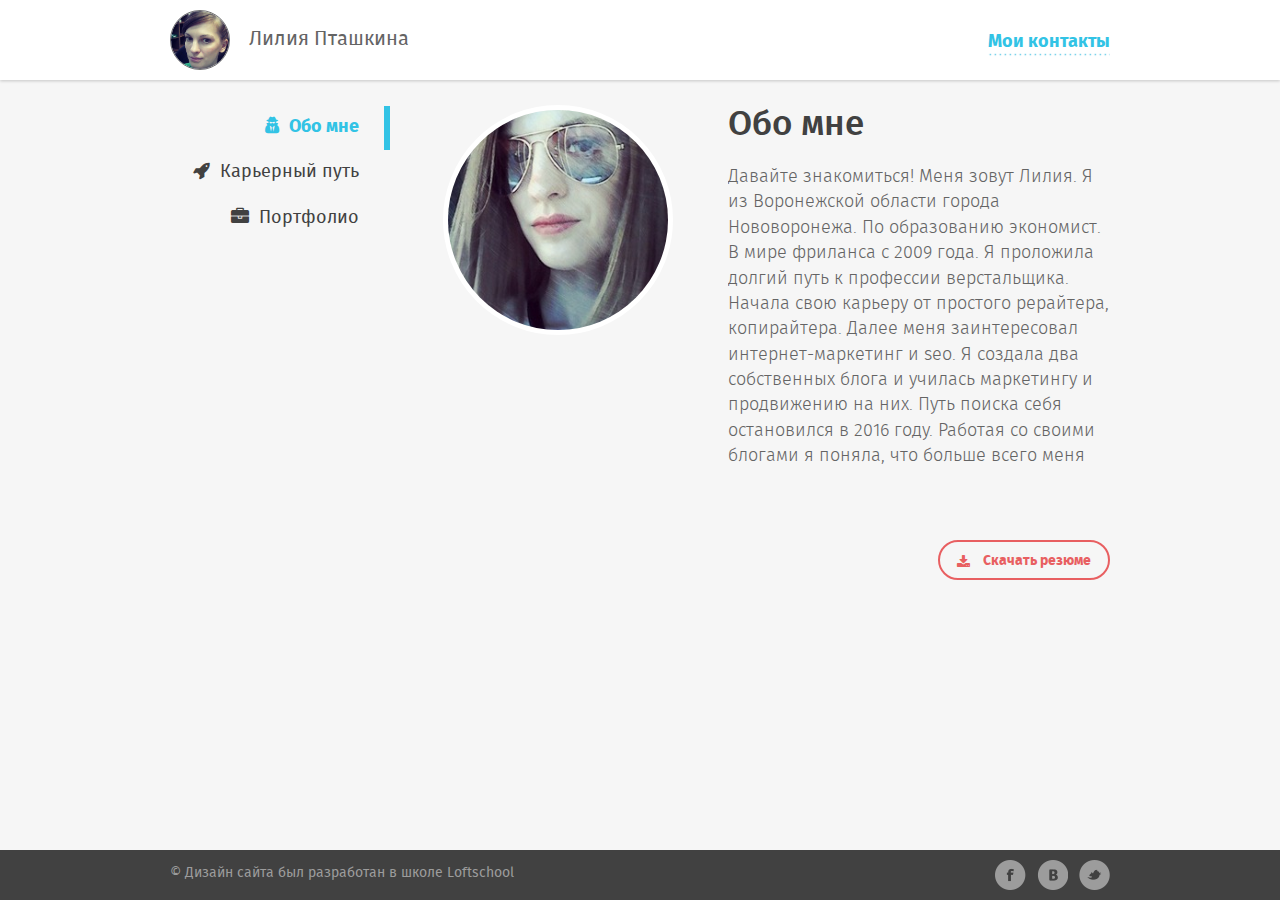
==== index.html @ 941bce81 "no message" ====
<!DOCTYPE html>
<html lang="ru-Ru">
<head>
	<meta charset="UTF-8">
	<meta name="keywords" content="html5, css3, js, javascript, jquery, jQuery, sass, scss, gulp, pug, jade, BEM, БЭМ, bootstrap, Бутстрап, webpack, mobile first, responsive, adaptive, резиновая верстка, адаптивная верстка, CMS Wordpress">
	<meta name="description" content="Кроссбраузерная, валидная, адаптивная верстка лендингов, сайтов визиток, интернет магазинов. HTML5, CSS3, JS, jQuery.">
	<meta name="author" content="Пташкина Лилия Игоревна">
	<meta http-equiv="X-UA-Compatible" content="ie=edge">
	<meta name="viewport" content="width=device-width,initial-scale=1">
	<title>Обо мне</title>
	<link rel="stylesheet" href="css/main.css">
</head>
<body>
<!--[if lt IE 8]>
	<p>Ваш браузер <strong>устарел</strong>. Пожалуйста, <a href="http://browsehappy.com/">обновите</a></p>
<![endif]-->
	<div class="wrapper">
		<header class="page-head">
			<div class="container">
				<div class="head-author">
					<div class="head-author__about">
						<div class="wrap-author">
							<img src="img/content/foto-author.jpeg" alt="фото автора" width="60" height="60" class="author-avatar" >
						</div>
						<span class="head-author__name">Лилия Пташкина</span>
					</div>
					<div class="head-author__contacts">
						<a href="#" class="head-contacts__popup-list">Мои контакты</a>
							<ul class="popup-contacts">
								<li class="popup-contacts__item">
									<a href="mailto:efekta9@gmail.com" class="popup-contacts__link popup-contacts__icon_mail">efekta9@gmail.com</a>
								</li>
								<li class="popup-contacts__item">
									<a href="tel:+79204140957" class="popup-contacts__link popup-contacts__icon_tel">+7 920 414 09 57</a>
								</li>
								<li class="popup-contacts__item">
									<a href="skype:solarledy?call" class="popup-contacts__link popup-contacts__icon_skype">solarledy</a>
								</li>
							</ul>
					</div>
				</div>
			</div>
		</header>
		<section class="page-content">
			<div class="container">
				<aside class="page-sidebar">
					<nav class="page-sidebar__nav">
						<ul class="page-sidebar__list">
							<li class="page-sidebar__item page-sidebar__item_selected">
								<a href="index.html" class="page-sidebar__link">
									<i class="page-sidebar__icon fa fa-user-secret"></i>
									<span class="page-sidebar__link-title">Обо мне</span>
								</a>
							</li>
							<li class="page-sidebar__item">
								<a href="career.html" class="page-sidebar__link">
									<i class="page-sidebar__icon fa fa-rocket"></i>
									<span class="page-sidebar__link-title">Карьерный путь</span>
								</a>
							</li>
							<li class="page-sidebar__item">
								<a href="portfolio.html" class="page-sidebar__link">
									<i class="page-sidebar__icon fa fa-briefcase"></i>
									<span class="page-sidebar__link-title">Портфолио</span>
								</a>
							</li>
						</ul>
					</nav>
				</aside>
				<main class="content">
						<div class="about-author">
							<div class="author">
								<img src="img/content/foto-author.jpg" alt="фото автора" width="230" height="230" class="author__photo">
							</div>
						</div>
					<div class="about-page">
						<h1 class="page-title page-title--about">Обо мне</h1>
							<div class="about-page__text about-page__text-block">
								<p>
									Давайте знакомиться! Меня зовут Лилия. Я из Воронежской области города Нововоронежа. По образованию экономист. В мире фриланса с 2009 года. Я проложила долгий путь к профессии верстальщика. Начала свою карьеру от простого рерайтера, копирайтера. Далее меня заинтересовал интернет-маркетинг и seo. Я создала два собственных блога и училась маркетингу и продвижению на них. Путь поиска себя остановился в 2016 году. Работая со своими блогами я поняла, что больше всего меня интересует магия верстки, разработки сайтов. Теперь я занимаюсь версткой сайтов различной тематики (сайт визитка, интернет-магазин, портал, Landing Page).
								</p>
								<p>
									Какова моя верстка? Верстаю по стандартам W3C (валидный код), соблюдаю семантику и кроссбраузерность (IE9+, Firefox, Opera, Chrome, Yandex, Safari, верстка под IE8 обговаривается отдельно). Верстка блочная, полное соответствие макету, а так же Perfect Pixel для меня не пустое слово. При необходимости оптимизирую код для поисковых роботов.
									Уделяю внимание поведению сайта в ответ на действия пользователя, если дизайнер не прорисовал это в макете, я додумаю и предложу свой вариант.
								</p>
								<p>
									Соблюдаю сроки, всегда на связи. Предпочитаю заказчика, который ставит конкретные задачи. Связаться со мной можно по указанным контактам. Буду рада взаимовыгодному сотрудничеству!
								</p>
								</div>
								<div class="author-download">
									<a href="#" class="btn" download>
										<i class="btn__icon fa fa-download"></i>
										<span class="btn__title">Скачать резюме</span>
									</a>
							</div>
							<!-- <div class="skils">
								<h2 class="skils__title">Skils:</h2> 
								<ul class="skils__list">
									<li class="skils__item">Html/Html5</li>
									<li class="skils__item">Css/Css3</li>
									<li class="skils__item">JavaScript/jQuery</li>
									<li class="skils__item">БЭМ-нейминг</li>
									<li class="skils__item">Sass/Gulp</li>
									<li class="skils__item">Photoshop/Illustrator/Avocode</li>
									<li class="skils__item">Pixel Perfect</li>
									<li class="skils__item">Работа с SVG</li>
									<li class="skils__item">Git</li>
									<li class="skils__item">Php/Ajax(обработка форм)</li>
									<li class="skils__item">CMS Wordpress</li>
									<li class="skils__item">Bootstrap</li>
									<li class="skils__item">API Карт - Яндекс/Google</li>
									<li class="skils__item">Адаптивная верстка / Responsive / Mobile First</li>
									<li class="skils__item">Простой, читабельный, контекстно независимый код </li>
								</ul>
						</div>-->
					</div>
				</main>
			</div>
		</section>
	</div>
	<footer class="page-foot">
		<div class="container">
			<div class="page-foot__copiright">
				<p class="page-foot__design">
					&copy; Дизайн сайта был разработан в школе Loftschool
				</p>
			</div>
			<div class="social">
					<ul class="social__list">
						<li class="social__item">
							<a href="#" class="social__link social__link_fb">Facebook</a>
						</li>
						<li class="social__item">
							<a href="#" class="social__link social__link_vk">Vk</a>
						</li>
						<li class="social__item">
							<a href="#" class="social__link social__link_tw">Twitter</a>
						</li>
					</ul>	
			</div>
		</div>
	</footer>
</body>
</html>
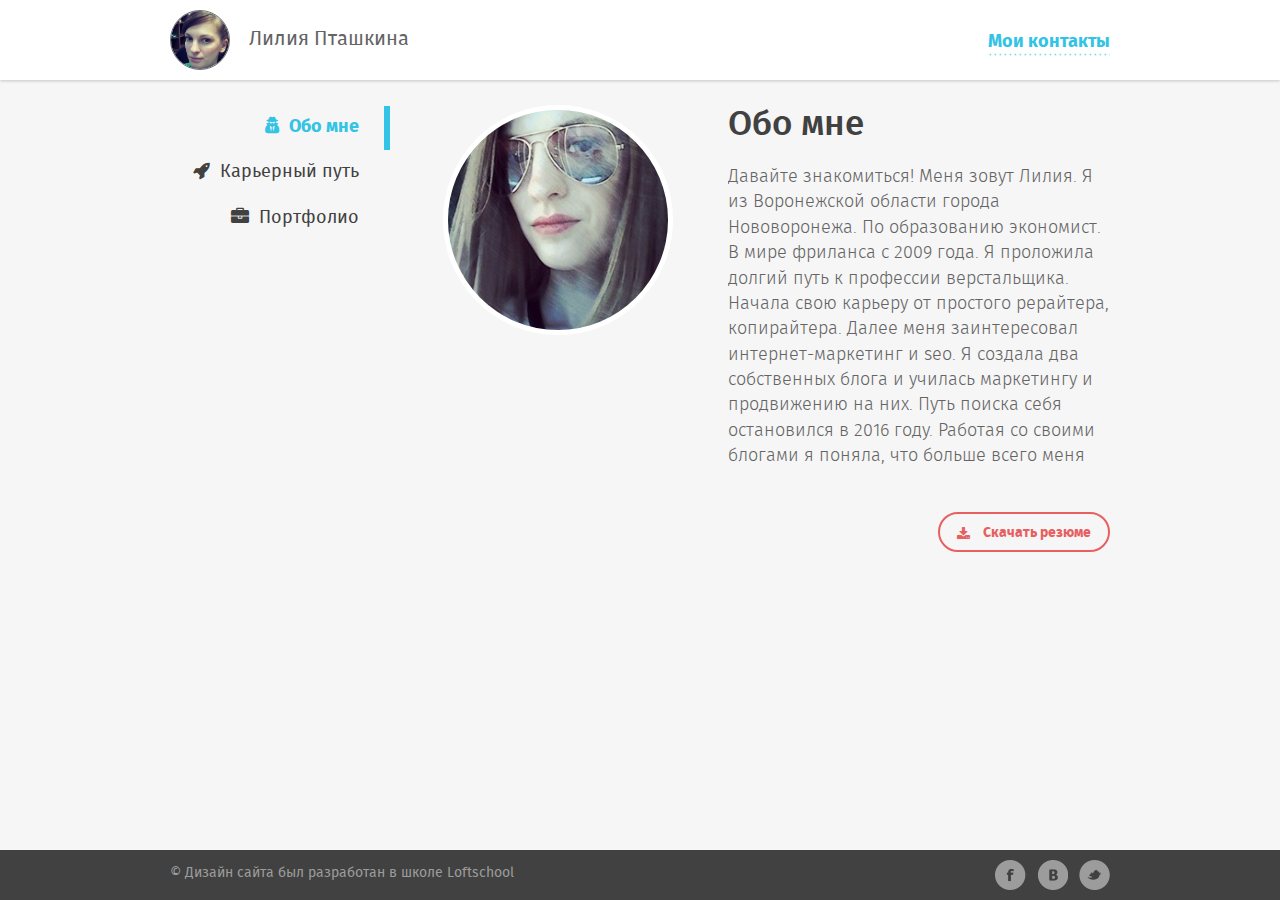
==== commit afbce88e: "no message" ====
--- a/index.html
+++ b/index.html
@@ -75,7 +75,7 @@
 						</div>
 					<div class="about-page">
 						<h1 class="page-title page-title--about">Обо мне</h1>
-							<div class="about-page__text about-page__text-block">
+							<div class="about-page__text">
 								<p>
 									Давайте знакомиться! Меня зовут Лилия. Я из Воронежской области города Нововоронежа. По образованию экономист. В мире фриланса с 2009 года. Я проложила долгий путь к профессии верстальщика. Начала свою карьеру от простого рерайтера, копирайтера. Далее меня заинтересовал интернет-маркетинг и seo. Я создала два собственных блога и училась маркетингу и продвижению на них. Путь поиска себя остановился в 2016 году. Работая со своими блогами я поняла, что больше всего меня интересует магия верстки, разработки сайтов. Теперь я занимаюсь версткой сайтов различной тематики (сайт визитка, интернет-магазин, портал, Landing Page).
 								</p>
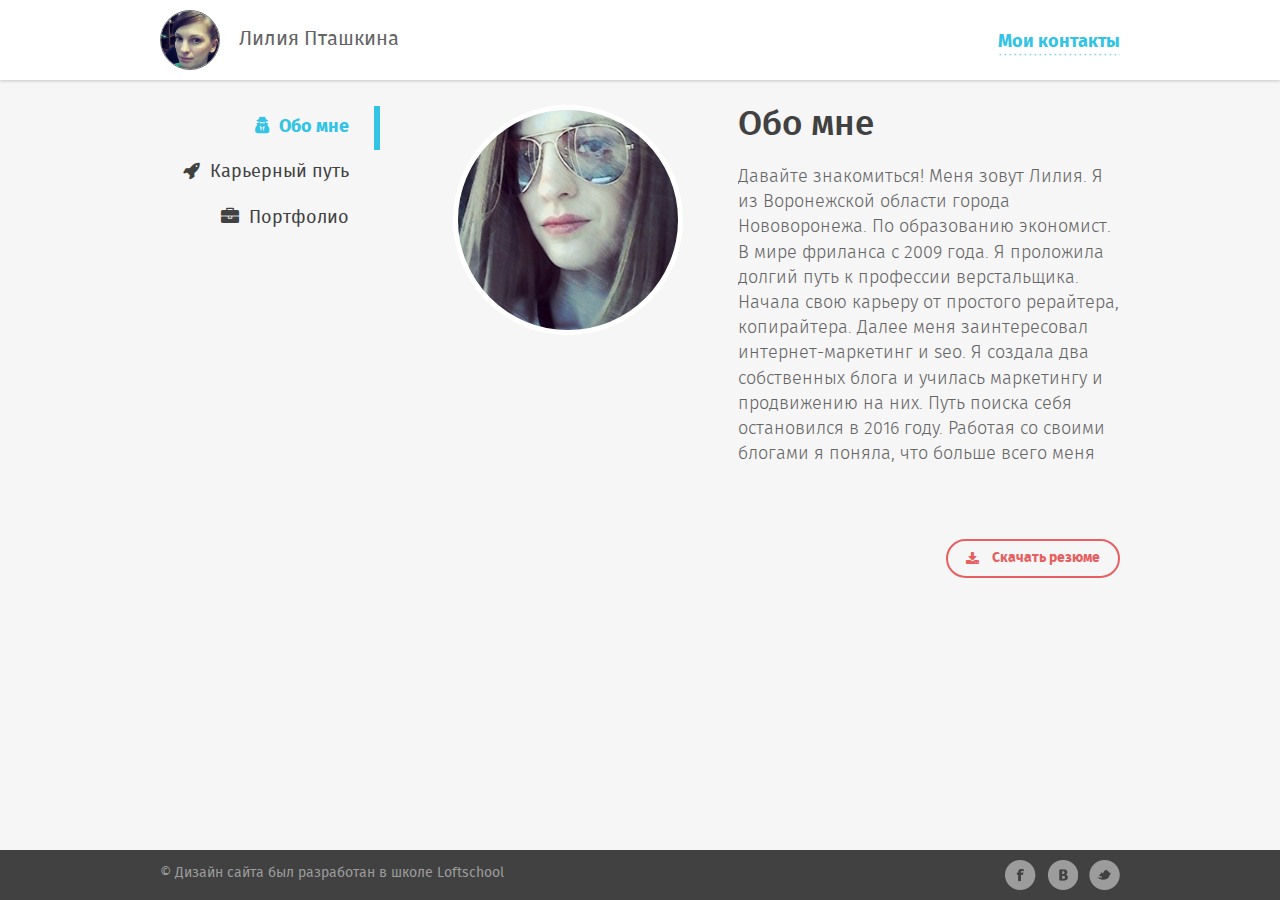
==== commit af18e2b5: "no message" ====
--- a/index.html
+++ b/index.html
@@ -28,12 +28,15 @@
 						<a href="#" class="head-contacts__popup-list">Мои контакты</a>
 							<ul class="popup-contacts">
 								<li class="popup-contacts__item">
+									<i class="fa fa-envelope popup-contacts__icon"></i>
 									<a href="mailto:efekta9@gmail.com" class="popup-contacts__link popup-contacts__icon_mail">efekta9@gmail.com</a>
 								</li>
 								<li class="popup-contacts__item">
+									<i class="fa fa-phone popup-contacts__icon"></i>
 									<a href="tel:+79204140957" class="popup-contacts__link popup-contacts__icon_tel">+7 920 414 09 57</a>
 								</li>
 								<li class="popup-contacts__item">
+									<i class="fa fa-skype popup-contacts__icon"></i>
 									<a href="skype:solarledy?call" class="popup-contacts__link popup-contacts__icon_skype">solarledy</a>
 								</li>
 							</ul>
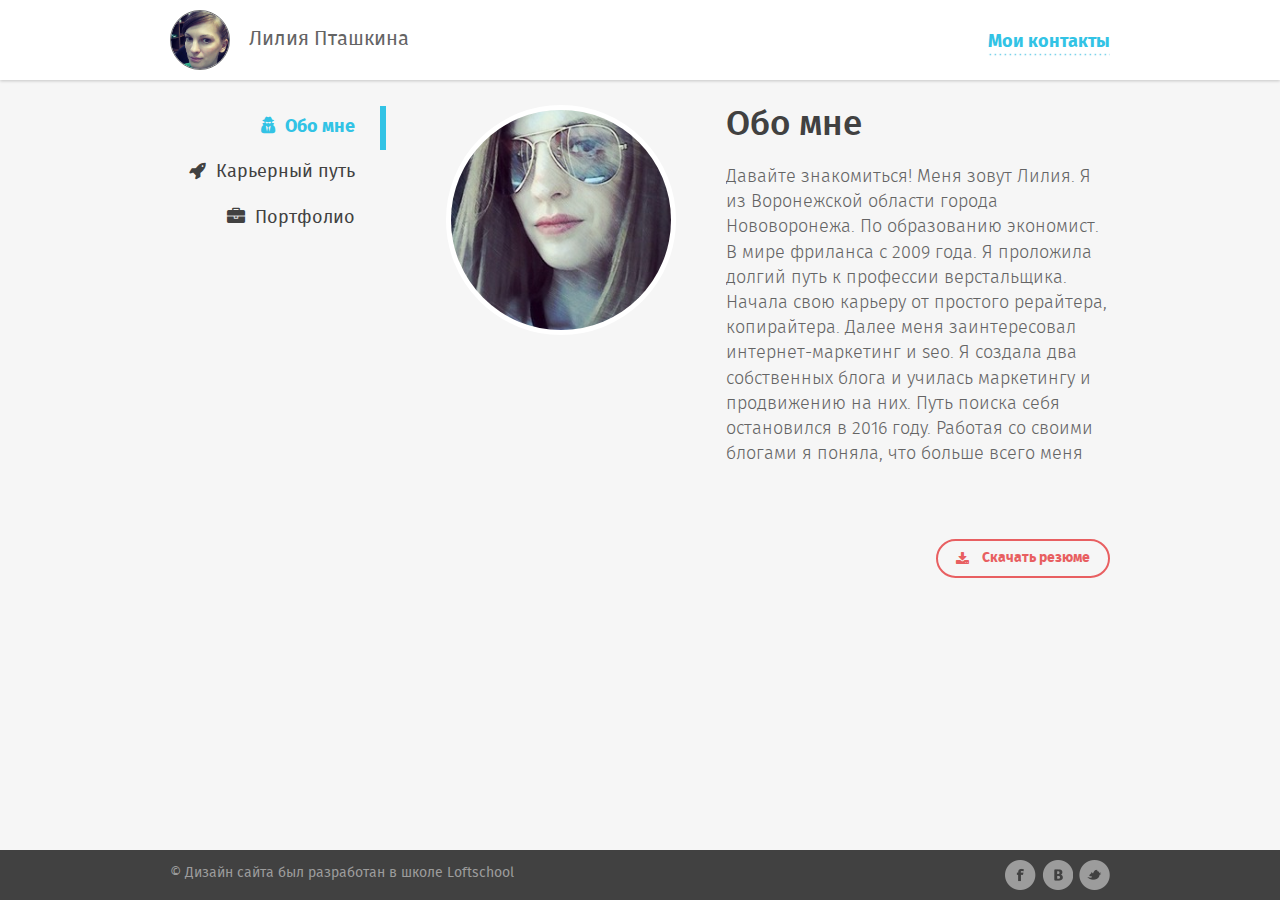
==== commit d5d83ad1: "no message" ====
--- a/index.html
+++ b/index.html
@@ -96,26 +96,6 @@
 										<span class="btn__title">Скачать резюме</span>
 									</a>
 							</div>
-							<!-- <div class="skils">
-								<h2 class="skils__title">Skils:</h2> 
-								<ul class="skils__list">
-									<li class="skils__item">Html/Html5</li>
-									<li class="skils__item">Css/Css3</li>
-									<li class="skils__item">JavaScript/jQuery</li>
-									<li class="skils__item">БЭМ-нейминг</li>
-									<li class="skils__item">Sass/Gulp</li>
-									<li class="skils__item">Photoshop/Illustrator/Avocode</li>
-									<li class="skils__item">Pixel Perfect</li>
-									<li class="skils__item">Работа с SVG</li>
-									<li class="skils__item">Git</li>
-									<li class="skils__item">Php/Ajax(обработка форм)</li>
-									<li class="skils__item">CMS Wordpress</li>
-									<li class="skils__item">Bootstrap</li>
-									<li class="skils__item">API Карт - Яндекс/Google</li>
-									<li class="skils__item">Адаптивная верстка / Responsive / Mobile First</li>
-									<li class="skils__item">Простой, читабельный, контекстно независимый код </li>
-								</ul>
-						</div>-->
 					</div>
 				</main>
 			</div>
@@ -143,5 +123,25 @@
 			</div>
 		</div>
 	</footer>
+							<!-- <div class="skils">
+								<h2 class="skils__title">Skils:</h2> 
+								<ul class="skils__list">
+									<li class="skils__item">Html/Html5</li>
+									<li class="skils__item">Css/Css3</li>
+									<li class="skils__item">JavaScript/jQuery</li>
+									<li class="skils__item">БЭМ-нейминг</li>
+									<li class="skils__item">Sass/Gulp</li>
+									<li class="skils__item">Photoshop/Illustrator/Avocode</li>
+									<li class="skils__item">Pixel Perfect</li>
+									<li class="skils__item">Работа с SVG</li>
+									<li class="skils__item">Git</li>
+									<li class="skils__item">Php/Ajax(обработка форм)</li>
+									<li class="skils__item">CMS Wordpress</li>
+									<li class="skils__item">Bootstrap</li>
+									<li class="skils__item">API Карт - Яндекс/Google</li>
+									<li class="skils__item">Adaptive / Responsive / Mobile First</li>
+									<!-- <li class="skils__item">Простой, читабельный, контекстно независимый код </li>
+								</ul>
+					</div> -->
 </body>
 </html>
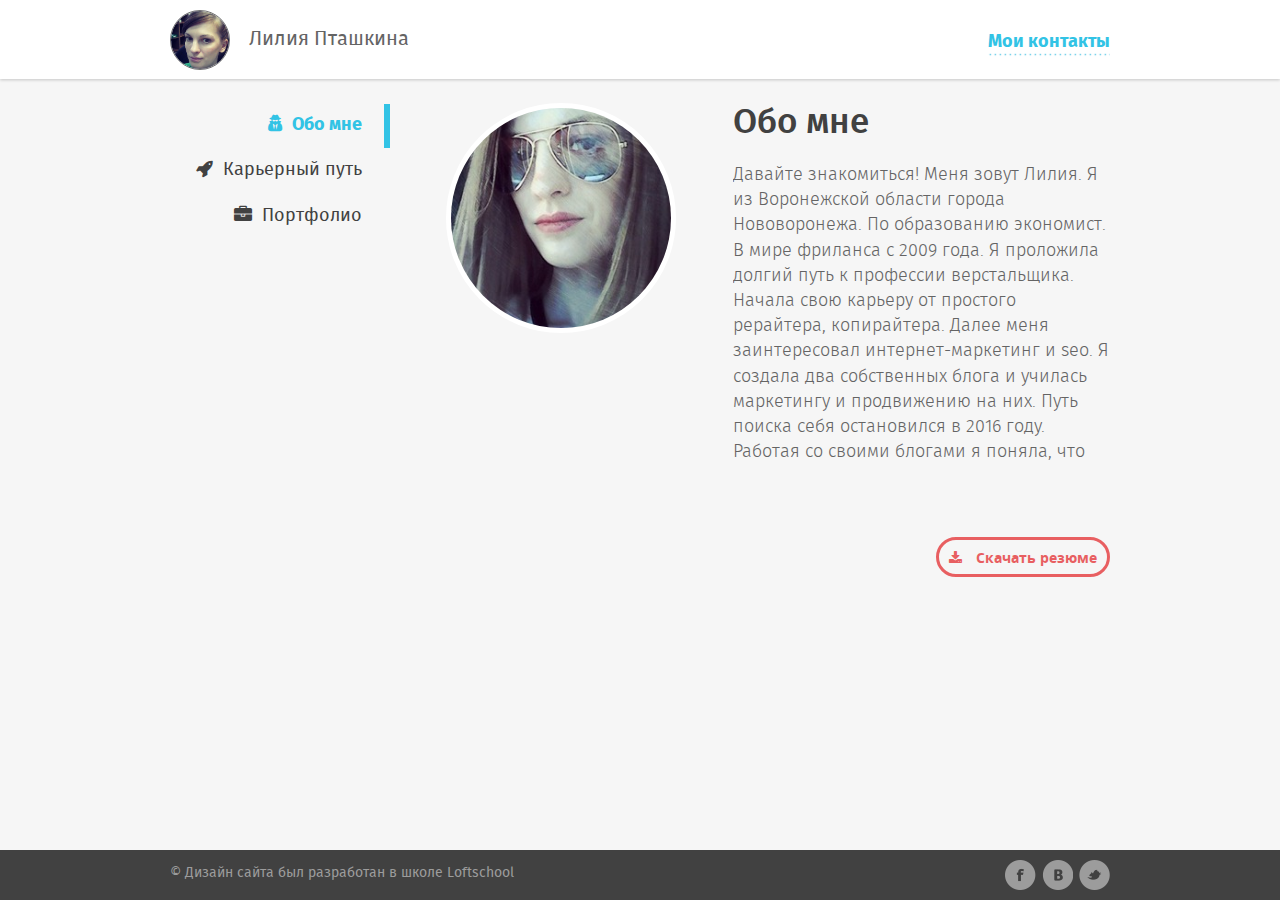
==== commit 753db723: "адаптив about" ====
--- a/index.html
+++ b/index.html
@@ -25,7 +25,9 @@
 						<span class="head-author__name">Лилия Пташкина</span>
 					</div>
 					<div class="head-author__contacts">
-						<a href="#" class="head-contacts__popup-list">Мои контакты</a>
+						<div class="head-author__wrapp">
+							<a href="#" class="head-contacts__popup-list">Мои контакты</a>
+						</div>
 							<ul class="popup-contacts">
 								<li class="popup-contacts__item">
 									<i class="fa fa-envelope popup-contacts__icon"></i>
@@ -80,7 +82,7 @@
 						<h1 class="page-title page-title--about">Обо мне</h1>
 							<div class="about-page__text">
 								<p>
-									Давайте знакомиться! Меня зовут Лилия. Я из Воронежской области города Нововоронежа. По образованию экономист. В мире фриланса с 2009 года. Я проложила долгий путь к профессии верстальщика. Начала свою карьеру от простого рерайтера, копирайтера. Далее меня заинтересовал интернет-маркетинг и seo. Я создала два собственных блога и училась маркетингу и продвижению на них. Путь поиска себя остановился в 2016 году. Работая со своими блогами я поняла, что больше всего меня интересует магия верстки, разработки сайтов. Теперь я занимаюсь версткой сайтов различной тематики (сайт визитка, интернет-магазин, портал, Landing Page).
+									Давайте знакомиться! Меня зовут Лилия. Я из Воронежской области города Нововоронежа. По образованию экономист. В мире фриланса с 2009 года. Я проложила долгий путь к профессии верстальщика. Начала свою карьеру от простого рерайтера, копирайтера. Далее меня заинтересовал интернет-маркетинг и seo. Я создала два собственных блога и училась маркетингу и продвижению на них. Путь поиска себя остановился в 2016 году. Работая со своими блогами я поняла, что больше всего меня интересует магия верстки, разработка сайтов. Теперь я занимаюсь версткой сайтов различной тематики (сайт визитка, интернет-магазин, портал, Landing Page).
 								</p>
 								<p>
 									Какова моя верстка? Верстаю по стандартам W3C (валидный код), соблюдаю семантику и кроссбраузерность (IE9+, Firefox, Opera, Chrome, Yandex, Safari, верстка под IE8 обговаривается отдельно). Верстка блочная, полное соответствие макету, а так же Perfect Pixel для меня не пустое слово. При необходимости оптимизирую код для поисковых роботов.
@@ -123,25 +125,5 @@
 			</div>
 		</div>
 	</footer>
-							<!-- <div class="skils">
-								<h2 class="skils__title">Skils:</h2> 
-								<ul class="skils__list">
-									<li class="skils__item">Html/Html5</li>
-									<li class="skils__item">Css/Css3</li>
-									<li class="skils__item">JavaScript/jQuery</li>
-									<li class="skils__item">БЭМ-нейминг</li>
-									<li class="skils__item">Sass/Gulp</li>
-									<li class="skils__item">Photoshop/Illustrator/Avocode</li>
-									<li class="skils__item">Pixel Perfect</li>
-									<li class="skils__item">Работа с SVG</li>
-									<li class="skils__item">Git</li>
-									<li class="skils__item">Php/Ajax(обработка форм)</li>
-									<li class="skils__item">CMS Wordpress</li>
-									<li class="skils__item">Bootstrap</li>
-									<li class="skils__item">API Карт - Яндекс/Google</li>
-									<li class="skils__item">Adaptive / Responsive / Mobile First</li>
-									<!-- <li class="skils__item">Простой, читабельный, контекстно независимый код </li>
-								</ul>
-					</div> -->
 </body>
 </html>
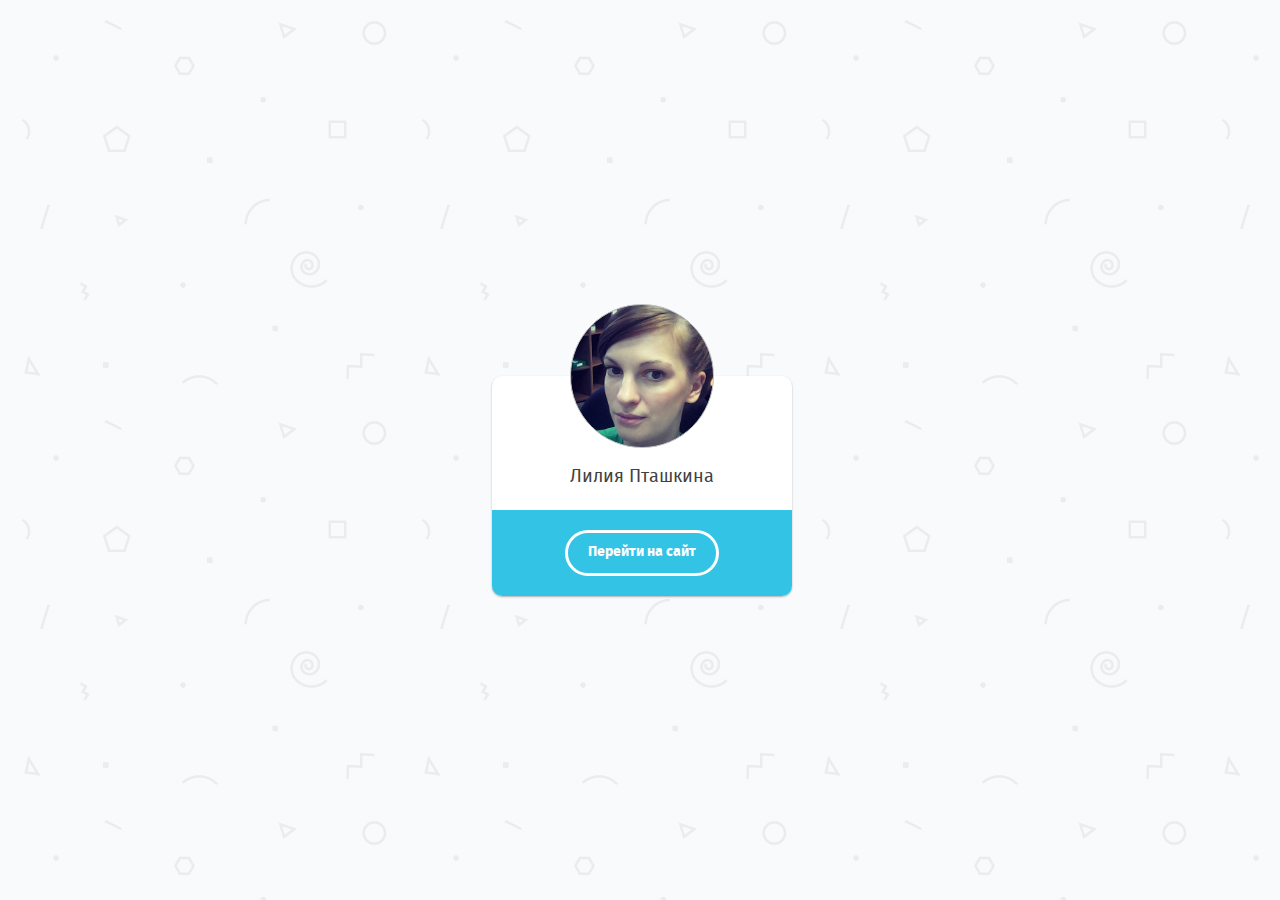
==== commit 0b13421e: "no message" ====
--- a/index.html
+++ b/index.html
@@ -7,123 +7,25 @@
 	<meta name="author" content="Пташкина Лилия Игоревна">
 	<meta http-equiv="X-UA-Compatible" content="ie=edge">
 	<meta name="viewport" content="width=device-width,initial-scale=1">
-	<title>Обо мне</title>
+	<title>Hello</title>
 	<link rel="stylesheet" href="css/main.css">
 </head>
 <body>
 <!--[if lt IE 8]>
 	<p>Ваш браузер <strong>устарел</strong>. Пожалуйста, <a href="http://browsehappy.com/">обновите</a></p>
 <![endif]-->
-	<div class="wrapper">
-		<header class="page-head">
-			<div class="container">
-				<div class="head-author">
-					<div class="head-author__about">
-						<div class="wrap-author">
-							<img src="img/content/foto-author.jpeg" alt="фото автора" width="60" height="60" class="author-avatar" >
-						</div>
-						<span class="head-author__name">Лилия Пташкина</span>
+		<div class="hello-wrapper">
+			<section class="page-hello">
+				<div class="page-hello__author">
+					<div class="page-hello__top">
+						<div class="page-hello__wrapp" style="background-image: url(img/content/foto-author.jpeg);"></div>
+						<h1 class="author__name">Лилия Пташкина</h1>
 					</div>
-					<div class="head-author__contacts">
-						<div class="head-author__wrapp">
-							<a href="#" class="head-contacts__popup-list">Мои контакты</a>
-						</div>
-							<ul class="popup-contacts">
-								<li class="popup-contacts__item">
-									<i class="fa fa-envelope popup-contacts__icon"></i>
-									<a href="mailto:efekta9@gmail.com" class="popup-contacts__link popup-contacts__icon_mail">efekta9@gmail.com</a>
-								</li>
-								<li class="popup-contacts__item">
-									<i class="fa fa-phone popup-contacts__icon"></i>
-									<a href="tel:+79204140957" class="popup-contacts__link popup-contacts__icon_tel">+7 920 414 09 57</a>
-								</li>
-								<li class="popup-contacts__item">
-									<i class="fa fa-skype popup-contacts__icon"></i>
-									<a href="skype:solarledy?call" class="popup-contacts__link popup-contacts__icon_skype">solarledy</a>
-								</li>
-							</ul>
+				</div>	
+					<div class="hello-link">
+						<a href="about.html" class="btn hello-link__about">Перейти на сайт</a>
 					</div>
-				</div>
-			</div>
-		</header>
-		<section class="page-content">
-			<div class="container">
-				<aside class="page-sidebar">
-					<nav class="page-sidebar__nav">
-						<ul class="page-sidebar__list">
-							<li class="page-sidebar__item page-sidebar__item_selected">
-								<a href="index.html" class="page-sidebar__link">
-									<i class="page-sidebar__icon fa fa-user-secret"></i>
-									<span class="page-sidebar__link-title">Обо мне</span>
-								</a>
-							</li>
-							<li class="page-sidebar__item">
-								<a href="career.html" class="page-sidebar__link">
-									<i class="page-sidebar__icon fa fa-rocket"></i>
-									<span class="page-sidebar__link-title">Карьерный путь</span>
-								</a>
-							</li>
-							<li class="page-sidebar__item">
-								<a href="portfolio.html" class="page-sidebar__link">
-									<i class="page-sidebar__icon fa fa-briefcase"></i>
-									<span class="page-sidebar__link-title">Портфолио</span>
-								</a>
-							</li>
-						</ul>
-					</nav>
-				</aside>
-				<main class="content">
-						<div class="about-author">
-							<div class="author">
-								<img src="img/content/foto-author.jpg" alt="фото автора" width="230" height="230" class="author__photo">
-							</div>
-						</div>
-					<div class="about-page">
-						<h1 class="page-title page-title--about">Обо мне</h1>
-							<div class="about-page__text">
-								<p>
-									Давайте знакомиться! Меня зовут Лилия. Я из Воронежской области города Нововоронежа. По образованию экономист. В мире фриланса с 2009 года. Я проложила долгий путь к профессии верстальщика. Начала свою карьеру от простого рерайтера, копирайтера. Далее меня заинтересовал интернет-маркетинг и seo. Я создала два собственных блога и училась маркетингу и продвижению на них. Путь поиска себя остановился в 2016 году. Работая со своими блогами я поняла, что больше всего меня интересует магия верстки, разработка сайтов. Теперь я занимаюсь версткой сайтов различной тематики (сайт визитка, интернет-магазин, портал, Landing Page).
-								</p>
-								<p>
-									Какова моя верстка? Верстаю по стандартам W3C (валидный код), соблюдаю семантику и кроссбраузерность (IE9+, Firefox, Opera, Chrome, Yandex, Safari, верстка под IE8 обговаривается отдельно). Верстка блочная, полное соответствие макету, а так же Perfect Pixel для меня не пустое слово. При необходимости оптимизирую код для поисковых роботов.
-									Уделяю внимание поведению сайта в ответ на действия пользователя, если дизайнер не прорисовал это в макете, я додумаю и предложу свой вариант.
-								</p>
-								<p>
-									Соблюдаю сроки, всегда на связи. Предпочитаю заказчика, который ставит конкретные задачи. Связаться со мной можно по указанным контактам. Буду рада взаимовыгодному сотрудничеству!
-								</p>
-								</div>
-								<div class="author-download">
-									<a href="#" class="btn" download>
-										<i class="btn__icon fa fa-download"></i>
-										<span class="btn__title">Скачать резюме</span>
-									</a>
-							</div>
-					</div>
-				</main>
-			</div>
-		</section>
-	</div>
-	<footer class="page-foot">
-		<div class="container">
-			<div class="page-foot__copiright">
-				<p class="page-foot__design">
-					&copy; Дизайн сайта был разработан в школе Loftschool
-				</p>
-			</div>
-			<div class="social">
-					<ul class="social__list">
-						<li class="social__item">
-							<a href="#" class="social__link social__link_fb">Facebook</a>
-						</li>
-						<li class="social__item">
-							<a href="#" class="social__link social__link_vk">Vk</a>
-						</li>
-						<li class="social__item">
-							<a href="#" class="social__link social__link_tw">Twitter</a>
-						</li>
-					</ul>	
-			</div>
+			</section>
 		</div>
-	</footer>
 </body>
-</html>
+</html>